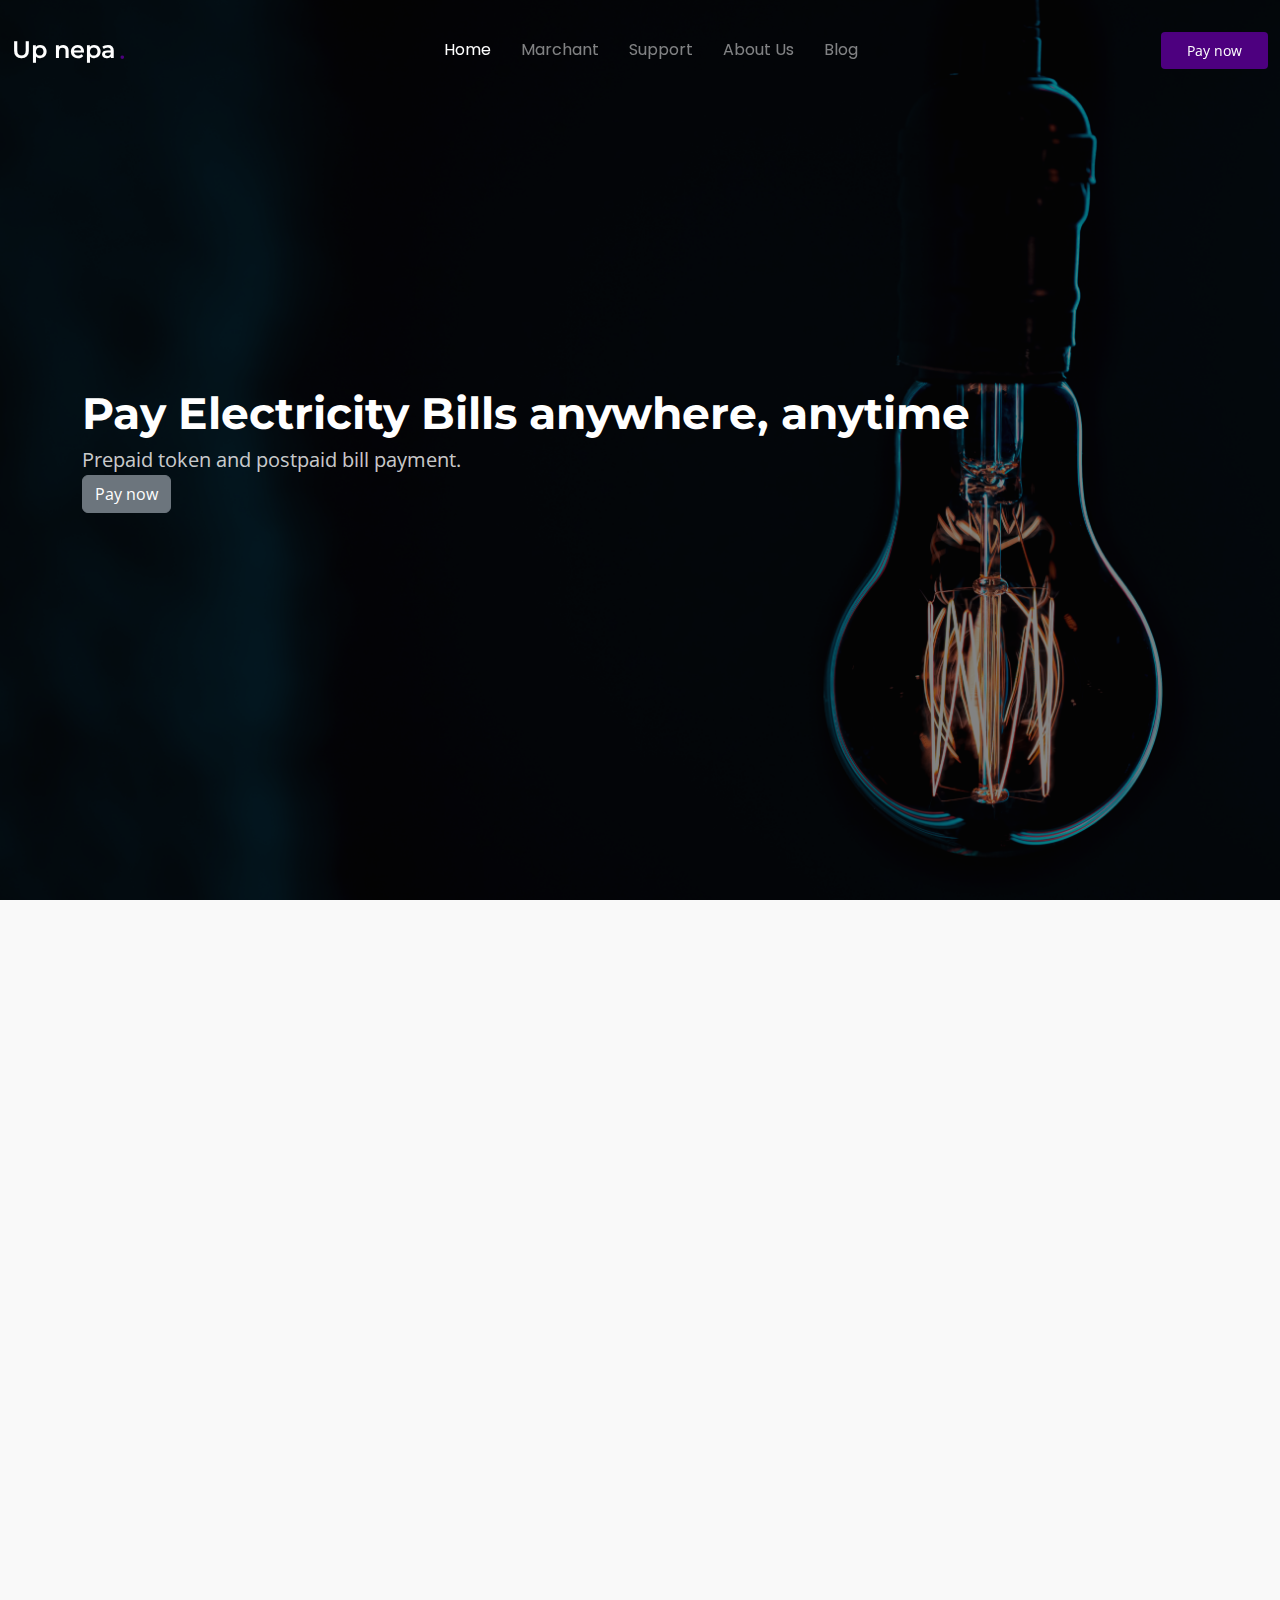
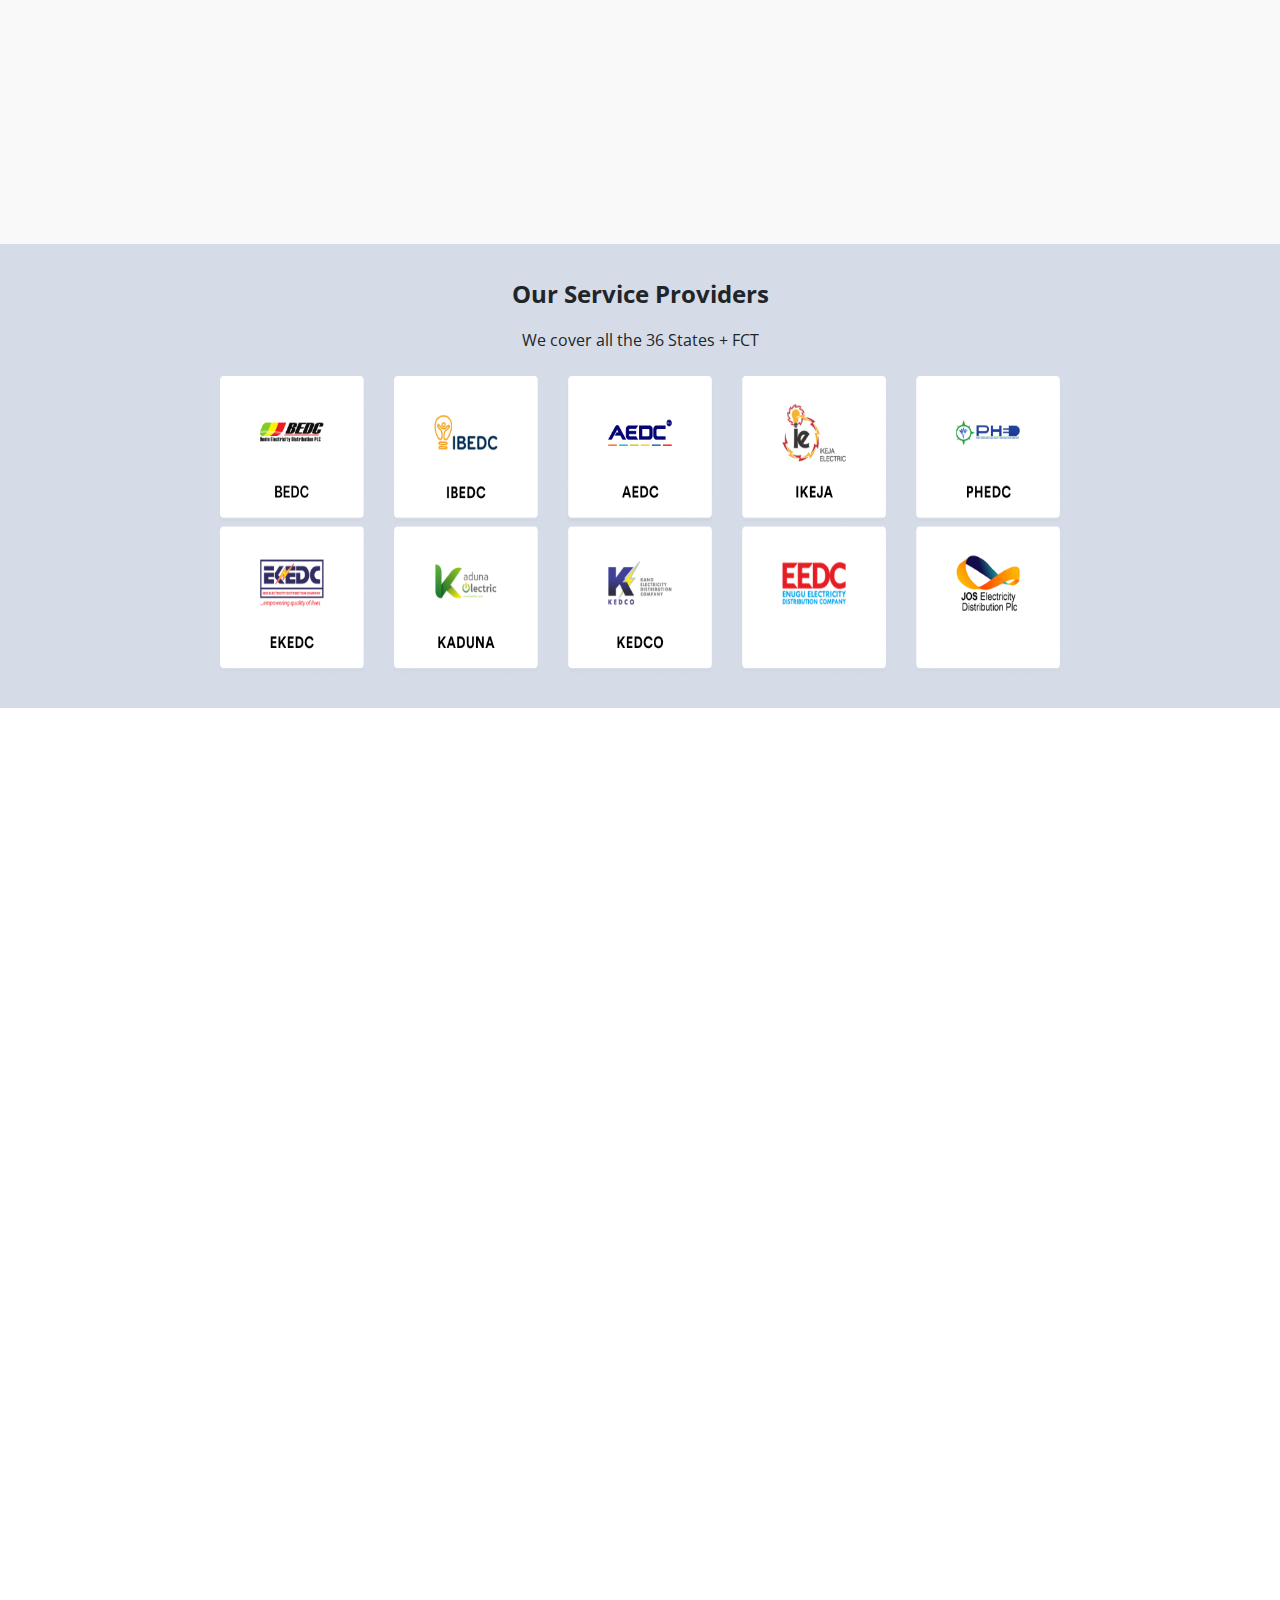
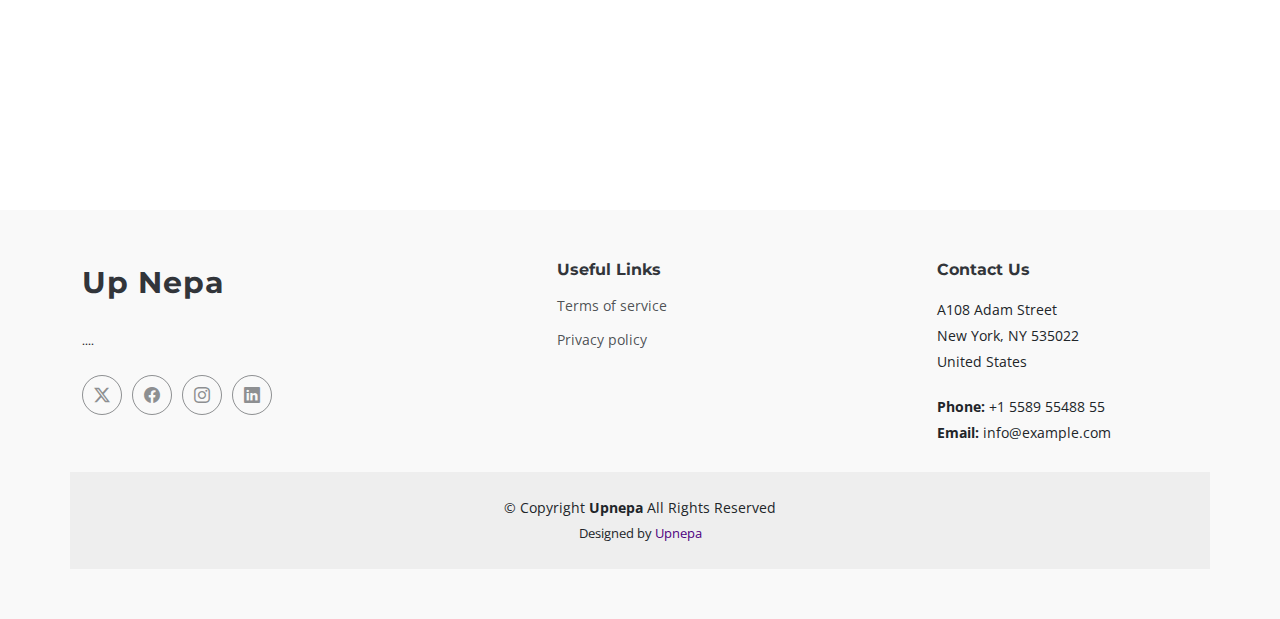
==== index.html @ fd12af21 "Chore: Initial commit" ====
<!DOCTYPE html>
<html lang="en">

<head>
  <meta charset="UTF-8">
  <meta http-equiv="X-UA-Compatible" content="IE=edge">
  <meta name="viewport" content="width=device-width, initial-scale=1.0">
  <title>Up Nepa- Your All-In-One Bill Payment App</title>
  <meta name="description" content="Pay electricity bills online and recharge prepaid meters in Nigeria for all Discos. Buy airtime, purchase data, subscribe to cable TV and get internet subscriptions. Enjoy convenience and control over your energy expenses.">
  <meta name="keywords" content="Up Nepa, BEDC, AEDC, JED, EKEDC, IBEDC, IKEDC, EEDC, KAEDCO, KEDCO, PHEDC, Bill Payment, Hespat, Buy electricity online. Prepaid electricity. Prepaid electricity units. How to Buy power. Effortless buypower online. Pay electricity bills Easy, Effortless and Simple. Up Nepa aedc. Nepa PHCN units online. Card USSD bank payment. power plug nigeria. power plug Ondo. power plug ng. Pay as you go electricity. Recharge Electricity Abuja. Recharge Electricity Nigeria. Online purchase for Abuja Disco. Prepaid meter tokens, Electricity online in nigeria. Recharge your meter in nigeria. PHCN meter recharge. NEPA meter recharge. Online electricity pin recharge. Purchase electricity, Up Nepa in nigeria, Electricity pins, Electricity tokens, light, purchase light online, Nigerian electricity, Recharge now! Buy Airtime, Purchase Data, Subscribe to Cable TV, Get Internet Subscriptions" />
  <meta property="og:title" content="Up Nepa | Buy Electricity" />
  <meta property="og:site_name" content="Up Nepa.africa">
  <meta property="og:description" content="Get your token in minutes" />
  <meta property="og:image" content="https://Up Nepa.africa/images/dp.jpg" />
  <meta property="og:url" content="https://Up Nepa.ng">
  <meta property="og:type" content="website">
  <meta property="phone_number" content="08111105111">
  <meta property="og:phone_number" content="08111105111">
  <meta property="email" content="hello@Up Nepa.ng">
  <meta property="og:email" content="hello@Up Nepa.ng">
  <meta name="robots" content="index.follow">
  <link rel="canonical" href="https://Up Nepa.ng/blog">
  <link href="images/favicon.png" rel="icon">
  <!-- Fonts -->
  <link href="https://fonts.googleapis.com" rel="preconnect">
  <link href="https://fonts.gstatic.com" rel="preconnect" crossorigin>
  <link href="https://fonts.googleapis.com/css2?family=Open+Sans:ital,wght@0,300;0,400;0,500;0,600;0,700;0,800;1,300;1,400;1,500;1,600;1,700;1,800&family=Montserrat:ital,wght@0,100;0,200;0,300;0,400;0,500;0,600;0,700;0,800;0,900;1,100;1,200;1,300;1,400;1,500;1,600;1,700;1,800;1,900&family=Poppins:ital,wght@0,100;0,200;0,300;0,400;0,500;0,600;0,700;0,800;0,900;1,100;1,200;1,300;1,400;1,500;1,600;1,700;1,800;1,900&display=swap" rel="stylesheet">

  <!-- Vendor CSS Files -->
  <link href="assets/vendor/bootstrap/css/bootstrap.min.css" rel="stylesheet">
  <link href="assets/vendor/bootstrap-icons/bootstrap-icons.css" rel="stylesheet">
  <link href="assets/vendor/aos/aos.css" rel="stylesheet">
  <link href="assets/vendor/glightbox/css/glightbox.min.css" rel="stylesheet">
  <link href="assets/vendor/swiper/swiper-bundle.min.css" rel="stylesheet">

  <!-- Main CSS File -->
  <link href="assets/css/main.css" rel="stylesheet">

  <style>
     .modal-header {
    background-color: #4d007f; /* Red color */
    color: white;
  }

  .modal-footer {
    background-color: #f1f1f1;
  }

  .modal-body {
    padding: 20px;
    background-color: #ffffff; /* White background */
  }

  .faq-item {
    padding: 15px;
    border: 1px solid #ddd;
    border-radius: 5px;
    background-color: #f8f9fa;
    margin-bottom: 10px;
    cursor: pointer;
  }

  .faq-item:hover {
    background-color: #e2e6ea;
  }

  .num {
    font-weight: bold;
    color: #4d007f; /* Red color */
  }

  .modal-content {
    border-radius: 10px;
    border: 1px solid #4d007f; /* Red border */
  }

  .close {
    color: white;
    opacity: 1;
  }

  .close:hover {
    color: #ccc;
  }
  </style>
</head>

<body class="index-page">

  <header id="header" class="header d-flex align-items-center fixed-top">
    <div class="container-fluid position-relative d-flex align-items-center justify-content-between">

      <a href="index.html" class="logo d-flex align-items-center me-auto me-xl-0">
        <!-- Uncomment the line below if you also wish to use an image logo -->
        <!-- <img src="assets/img/logo.png" alt=""> -->
        <h1 class="sitename">Up nepa</h1><span>.</span>
      </a>

      <nav id="navmenu" class="navmenu">
        <ul>
          <li><a href="index.html#hero" class="active">Home</a></li>
          <li><a href="index.html#about">Marchant</a></li>
          <li><a href="index.html#portfolio">Support</a></li>
          <li><a href="index.html#pricing">About Us</a></li>
          <li><a href="blog.html">Blog</a></li>
        
        </ul>
        <i class="mobile-nav-toggle d-xl-none bi bi-list"></i>
      </nav>

      <a class="btn-getstarted" href="index.html#about">Pay now </a>

    </div>
  </header>

  <main class="main">

    <!-- Hero Section -->
    <section id="hero" class="hero section dark-background">

      <img src="assets/img/hero-bg.jpg" alt="" data-aos="fade-in">

      <div class="container">
        <div class="row">
          <div class="col-lg-10">
            <h2 data-aos="fade-up" data-aos-delay="100">Pay Electricity Bills
              anywhere,
              anytime</h2>
            <p data-aos="fade-up" data-aos-delay="200">Prepaid token and postpaid bill payment.</p>
            <a class="btn btn-secondary " href="index.html#about">Pay now </a>
          </div>
     
        </div>
      </div>

    </section><!-- /Hero Section -->

    
    <!-- About Section -->
    <section id="about" class="about section light-background">

      <div class="container" data-aos="fade-up" data-aos-delay="100">
        <div class="row align-items-xl-center gy-5">

          <div class="col-xl-5 content">
            <h3>Why Choose Up nepa?</h3>
            <p>Up Nepa is a Utility and Bill Payment platform that enables Nigerians to pay for electricity instantly from the comfort of their homes, anywhere, and anytime.</p>
           
            <a href="#" class="read-more"><span>Read More</span><i class="bi bi-arrow-right"></i></a>
          </div>

          <div class="col-xl-7">
            <div class="row gy-4 icon-boxes">

              <div class="col-md-6" data-aos="fade-up" data-aos-delay="200">
                <div class="icon-box">
                  <img src="./assets/img/call.png" width="70px" height="70px" alt="">
                  <!-- <i class="bi bi-buildings"></i> -->
                  <h3>Excellent Customer Support</h3>
                  <p>Our customer support agents are well trained and always available to help you resolve any issue. We provide you with multiple ways to reach us and get help as fast as possible.</p>
                </div>
              </div> <!-- End Icon Box -->

              <div class="col-md-6" data-aos="fade-up" data-aos-delay="300">
                <div class="icon-box">
                  <img src="./assets/img/call.png" width="70px" height="70px" alt="">
                  <!-- <i class="bi bi-clipboard-pulse"></i> -->
                  <h3>Fast Service Delivery</h3>
                  <p>Enjoy prompt service delivery for all our products and services across all our platforms. We promise swift value delivery for every transaction made every time.</p>
                </div>
              </div> <!-- End Icon Box -->

              <div class="col-md-6" data-aos="fade-up" data-aos-delay="400">
                <!-- <div class="icon-box">
                  <i class="bi bi-command"></i>
                  <h3>Multiple Payment Method
                  </h3>
                  <p>
                    Multiple Payment Method Pay with a wallet, bank transfer, card or Crypto. All our payment methods are fast, seamless and 100% secured. Enjoy multiple payment processes with zero glitches.</p>
                </div> -->
              </div> <!-- End Icon Box -->

              <div class="col-md-6" data-aos="fade-up" data-aos-delay="500">
                <div class="icon-box">
                  <!-- <i class="bi bi-command"></i> -->
                  <img src="./assets/img/call.png" width="70px" height="70px" alt="">
                  <h3>Multiple Payment Method
                  </h3>
                  <p>
                    Multiple Payment Method Pay with a wallet, bank transfer, card or Crypto. All our payment methods are fast, seamless and 100% secured. Enjoy multiple payment processes with zero glitches.</p>
                </div>
              </div>

            </div>
          </div>

        </div>
      </div>

    </section><!-- /About Section -->



<!-- SERVICE PROVIDERS start-->
<section class="section" style="background: #D5DCE7; padding: 2em 0;">
  <div class="providers container" style="overflow-x: hidden;">
      <div class="mainP" style="text-align: center; margin-bottom: 1em;">
          <p style="font-size: 1.5em; font-weight: bold;">Our Service Providers</p>
      </div>
      <div class="explain" style="text-align: center; margin-bottom: 1.5em;">
          <p>We cover all the 36 States + FCT</p>
      </div>
      <style>
          .flexImg {
              display: flex;
              justify-content: center;
              gap: 1.5em;
              flex-wrap: wrap;
              cursor: pointer;
          }

          .flexImg img {
              transition: transform 0.3s, box-shadow 0.3s;
          }

          .flexImg img:hover {
              transform: scale(1.1);
             
          }
      </style>
      <div class="flexImg">
          <a class="section2" href="bedc"><img src="./assets/img/001.png" alt="bedc logo" width="150px" height="150px"></a>
          <a class="section2" href="ibedc"><img src="./assets/img/002.png" alt="ibedc logo" width="150px" height="150px"></a>
          <a class="section2" href="aedc"><img src="./assets/img/003.png" alt="aedc logo" width="150px" height="150px"></a>
          <a class="section2" href="ikedc"><img src="./assets/img/004.png" alt="ikedc logo" width="150px" height="150px"></a>
          <a class="section2" href="phed"><img src="./assets/img/005.png" alt="phed logo" width="150px" height="150px"></a>
      </div>
      <div class="flexImg">
          <a class="section3" href="ekedc"><img src="./assets/img/006.png" alt="ekedc logo" width="150px" height="150px"></a>
          <a class="section3" href="kaedco"><img src="./assets/img/007.png" alt="kaedco logo" width="150px" height="150px"></a>
          <a class="section3" href="kedco"><img src="./assets/img/008.png" alt="kedco logo" width="150px" height="150px"></a>
          <a class="section3" href="eedc"><img src="./assets/img/009.png" alt="eedc logo" width="150px" height="150px"></a>
          <a class="section3" href="jed"><img src="./assets/img/010.webp" alt="jed logo" width="150px" height="150px"></a>
      </div>
      <!-- <div class="flexImg" style="text-align: center; justify-content: center">
          <a class="section2" href="yedc"><img src="./assets/img/yedc.jpg" alt="yedc logo" width="50px" height="100px" style="border-radius: 8px;"></a>
      </div> -->
  </div>
</section>
<!-- SERVICE PROVIDERS end-->


 
    <!-- Features Section -->
    <section id="features" class="features section">


      <div class="container">

        <div class="row gy-4 align-items-center features-item">
          <div class="col-lg-5 order-2 order-lg-1" data-aos="fade-up" data-aos-delay="200">
            <h3>Need Help? Contact us now</h3>
            <p>
              Our customer support experience is rated 5-star and available 24/7 to help you resolve any issue across multiple channels.
            </p>
            <p>For instant queries, visit the <a href="FAQ">FAQ</a> page, to speak with a customer care representative at 08111105111.</p>
          </div>
          <div class="col-lg-7 order-1 order-lg-2 d-flex align-items-center" data-aos="zoom-out" data-aos-delay="100">
            <div class="image-stack">
              <img src="assets/img/features-light-1.jpg" alt="" class="stack-front">
              <img src="assets/img/features-light-2.jpg" alt="" class="stack-back">
            </div>
          </div>
        </div><!-- Features Item -->

    
      </div>

    </section><!-- /Features Section -->




<!-- Faq Section -->
<section id="faq" class="faq section">
  <div class="container">
    <div class="row gy-4">
      <div class="col-lg-4" data-aos="fade-up" data-aos-delay="100">
        <div class="content px-xl-5">
          <h3><span>Frequently Asked </span><strong>Questions</strong></h3>
        </div>
      </div>

      <div class="col-lg-8" data-aos="fade-up" data-aos-delay="200">
        <div class="faq-container">
          <div class="faq-item" data-toggle="modal" data-target="#faq1Modal">
            <h3><span class="num">1.</span> What services does Up Nepa offer after rebranding?</h3>
          </div>
          <div class="faq-item" data-toggle="modal" data-target="#faq2Modal">
            <h3><span class="num">2.</span> How can I buy prepaid/postpaid electricity units online?</h3>
          </div>
          <div class="faq-item" data-toggle="modal" data-target="#faq3Modal">
            <h3><span class="num">3.</span> Why is there debt on my meter?</h3>
          </div>
          <div class="faq-item" data-toggle="modal" data-target="#faq4Modal">
            <h3><span class="num">4.</span> Benefits of buying electricity online?</h3>
          </div>
          <div class="faq-item" data-toggle="modal" data-target="#faq5Modal">
            <h3><span class="num">5.</span> How can I access Up Nepa's services?</h3>
          </div>
        </div>
        <p>For instant queries, visit the <a href="FAQ">FAQ</a> page, to speak with a customer care representative at 08111105111.</p>
      </div>
    </div>
  </div>
</section><!-- /Faq Section -->

<!-- Modals -->

<!-- Modal 1 -->
<div class="modal fade" id="faq1Modal" tabindex="-1" role="dialog" aria-labelledby="faq1ModalLabel" aria-hidden="true">
  <div class="modal-dialog" role="document">
    <div class="modal-content">
      <div class="modal-header">
        <h5 class="modal-title" id="faq1ModalLabel">What services does Up Nepa offer after rebranding?</h5>
        <!-- <button type="button" class="close" data-dismiss="modal" aria-label="Close">
          <span aria-hidden="true">&times;</span>
        </button> -->
      </div>
      <div class="modal-body">
        Up Nepa now offers a wide range of utility bill payment services, including electricity, cable TV, airtime, and internet data subscriptions, providing customers with a one-stop solution for their payment needs.
      </div>
      <div class="modal-footer">
        <button type="button" class="btn btn-danger" data-dismiss="modal">Close</button>
      </div>
    </div>
  </div>
</div>

<!-- Modal 2 -->
<div class="modal fade" id="faq2Modal" tabindex="-1" role="dialog" aria-labelledby="faq2ModalLabel" aria-hidden="true">
  <div class="modal-dialog" role="document">
    <div class="modal-content">
      <div class="modal-header">
        <h5 class="modal-title" id="faq2ModalLabel">How can I buy prepaid/postpaid electricity units online?</h5>
        <!-- <button type="button" class="close" data-dismiss="modal" aria-label="Close">
          <span aria-hidden="true">&times;</span>
        </button> -->
      </div>
      <div class="modal-body">
        Enter www.Up Nepa.ng on your browser
        <br>Input your phone number
        <br>Enter your name
        <br>Input a valid Email address
        <br>Select your electricity provider
        <br>Select your state
        <br>Select your meter type(prepaid)
        <br>Select Prepaid-If you load token on your meter
        <br>Select your meter number
        <br>Proceed to input amount
        <br>Choose your payment option, either bank transfer or online payment
        <br>Transfer the required amount to the virtual account number displayed
        <br>Click on ‘I have transferred the money’ after payment has been made
        <br>Your order will be processed and sent to you via SMS and Email.
      </div>
      <div class="modal-footer">
        <button type="button" class="btn btn-danger" data-dismiss="modal">Close</button>
      </div>
    </div>
  </div>
</div>

<!-- Modal 3 -->
<div class="modal fade" id="faq3Modal" tabindex="-1" role="dialog" aria-labelledby="faq3ModalLabel" aria-hidden="true">
  <div class="modal-dialog" role="document">
    <div class="modal-content">
      <div class="modal-header">
        <h5 class="modal-title" id="faq3ModalLabel">Why is there debt on my meter?</h5>
        <!-- <button type="button" class="close" data-dismiss="modal" aria-label="Close">
          <span aria-hidden="true">&times;</span>
        </button> -->
      </div>
      <div class="modal-body">
        Debt on a meter can occur for several reasons.
        <br>The cost for the units on a newly installed meter is paid by the customer (as debt) on their first recharge of the meter.
        <br>Migration of Previous Debt: If the property used an analog meter before the installation of a Prepaid meter, or using the estimated billing (Post Paid) and there was a debt before the installation of the prepaid meter, the debt on the estimated (Postpaid) billing account is migrated to the Prepaid meter account.
        <br>Penalties: If there was a bypass or illegal connection discovered in the house, the penalty charge is added as debt to the prepaid meter account.
        <br>Kindly visit your nearest electricity distribution company office to discuss your debt profile.
      </div>
      <div class="modal-footer">
        <button type="button" class="btn btn-danger" data-dismiss="modal">Close</button>
      </div>
    </div>
  </div>
</div>

<!-- Modal 4 -->
<div class="modal fade" id="faq4Modal" tabindex="-1" role="dialog" aria-labelledby="faq4ModalLabel" aria-hidden="true">
  <div class="modal-dialog" role="document">
    <div class="modal-content">
      <div class="modal-header">
        <h5 class="modal-title" id="faq4ModalLabel">Benefits of buying electricity online?</h5>
        <!-- <button type="button" class="close" data-dismiss="modal" aria-label="Close">
          <span aria-hidden="true">&times;</span>
        </button> -->
      </div>
      <div class="modal-body">
        The ease of monitoring your account, comparing plans, and making payments from the comfort of your home or workplace is an advantage of purchasing energy online.
      </div>
      <div class="modal-footer">
        <button type="button" class="btn btn-danger" data-dismiss="modal">Close</button>
      </div>
    </div>
  </div>
</div>

<!-- Modal 5 -->
<div class="modal fade" id="faq5Modal" tabindex="-1" role="dialog" aria-labelledby="faq5ModalLabel" aria-hidden="true">
  <div class="modal-dialog" role="document">
    <div class="modal-content">
      <div class="modal-header">
        <h5 class="modal-title" id="faq5ModalLabel">How can I access Up Nepa's services?</h5>
        <!-- <button type="button" class="close" data-dismiss="modal" aria-label="Close">
          <span aria-hidden="true">&times;</span>
        </button> -->
      </div>
      <div class="modal-body">
        You can access Up Nepa's services via the official website (www.Up Nepa.ng), mobile app, or by visiting any of our branches nationwide.
      </div>
      <div class="modal-footer">
        <button type="button" class="btn btn-danger" data-dismiss="modal">Close</button>
      </div>
    </div>
  </div>
</div>

  </main>

  <footer id="footer" class="footer position-relative light-background">

    <div class="container footer-top">
      <div class="row gy-4">
        <div class="col-lg-5 col-md-12 footer-about">
          <a href="index.html" class="logo d-flex align-items-center">
            <span class="sitename">Up Nepa</span>
          </a>
          <p>....</p>
          <div class="social-links d-flex mt-4">
            <a href=""><i class="bi bi-twitter-x"></i></a>
            <a href=""><i class="bi bi-facebook"></i></a>
            <a href=""><i class="bi bi-instagram"></i></a>
            <a href=""><i class="bi bi-linkedin"></i></a>
          </div>
        </div>

        <div class="col-lg-2 col-6 footer-links">
          <h4>Useful Links</h4>
          <ul>
            
            <li><a href="#">Terms of service</a></li>
            <li><a href="#">Privacy policy</a></li>
          </ul>
        </div>

        <div class="col-lg-2 col-6 footer-links">
        
        </div>

        <div class="col-lg-3 col-md-12 footer-contact text-center text-md-start">
          <h4>Contact Us</h4>
          <p>A108 Adam Street</p>
          <p>New York, NY 535022</p>
          <p>United States</p>
          <p class="mt-4"><strong>Phone:</strong> <span>+1 5589 55488 55</span></p>
          <p><strong>Email:</strong> <span>info@example.com</span></p>
        </div>

      </div>
    </div>

    <div class="container copyright text-center mt-4">
      <p>© <span>Copyright</span> <strong class="sitename">Upnepa</strong> <span>All Rights Reserved</span></p>
      <div class="credits">
     
        Designed by <a href="https://upnepa.co/">Upnepa</a>
      </div>
    </div>

  </footer>

  <!-- Scroll Top -->
  <a href="#" id="scroll-top" class="scroll-top d-flex align-items-center justify-content-center"><i class="bi bi-arrow-up-short"></i></a>

  <!-- Preloader -->
  <div id="preloader"></div>


<!-- Add Bootstrap CSS and JS -->

<script src="https://code.jquery.com/jquery-3.5.1.slim.min.js"></script>
<script src="https://cdn.jsdelivr.net/npm/@popperjs/core@2.5.2/dist/umd/popper.min.js"></script>
<script src="https://stackpath.bootstrapcdn.com/bootstrap/4.5.2/js/bootstrap.min.js"></script>

  <!-- Vendor JS Files -->
  <script src="assets/vendor/bootstrap/js/bootstrap.bundle.min.js"></script>
  <script src="assets/vendor/php-email-form/validate.js"></script>
  <script src="assets/vendor/aos/aos.js"></script>
  <script src="assets/vendor/glightbox/js/glightbox.min.js"></script>
  <script src="assets/vendor/purecounter/purecounter_vanilla.js"></script>
  <script src="assets/vendor/imagesloaded/imagesloaded.pkgd.min.js"></script>
  <script src="assets/vendor/isotope-layout/isotope.pkgd.min.js"></script>
  <script src="assets/vendor/swiper/swiper-bundle.min.js"></script>

  <!-- Main JS File -->
  <script src="assets/js/main.js"></script>

</body>

</html>
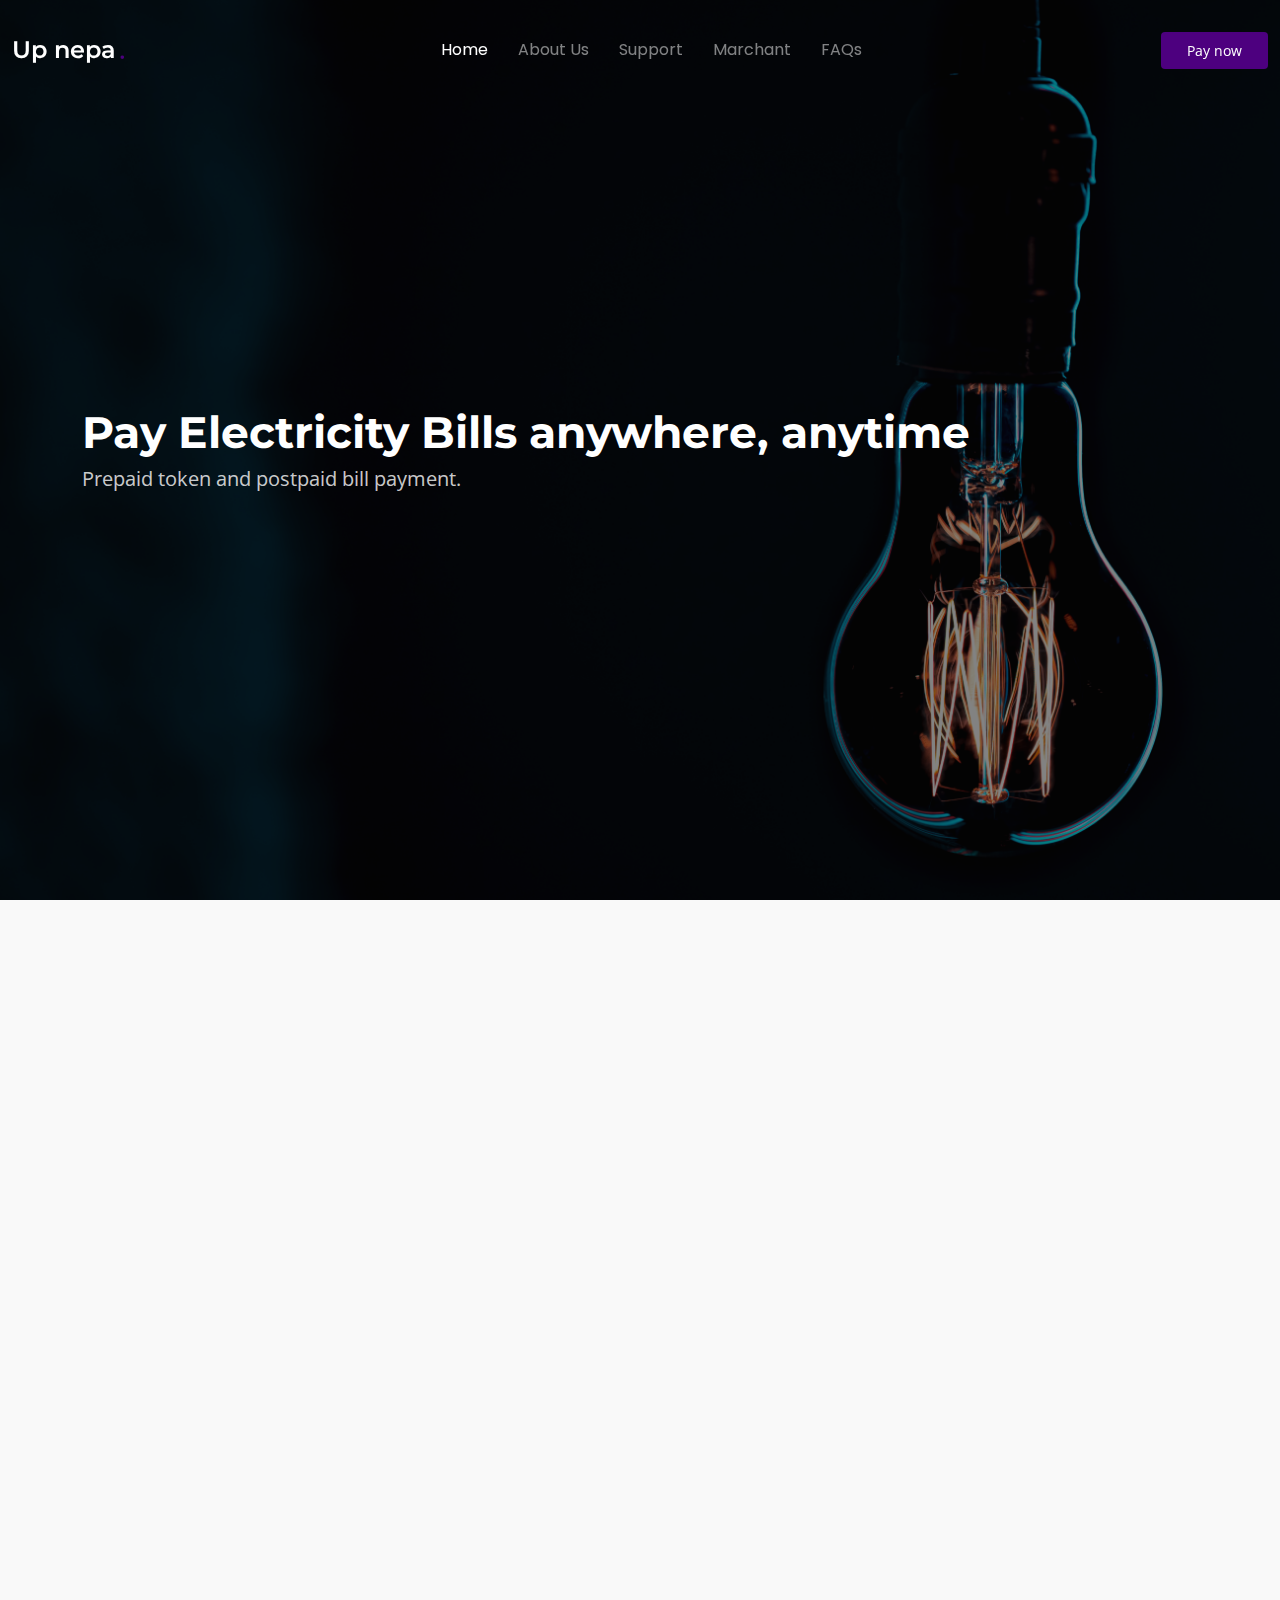
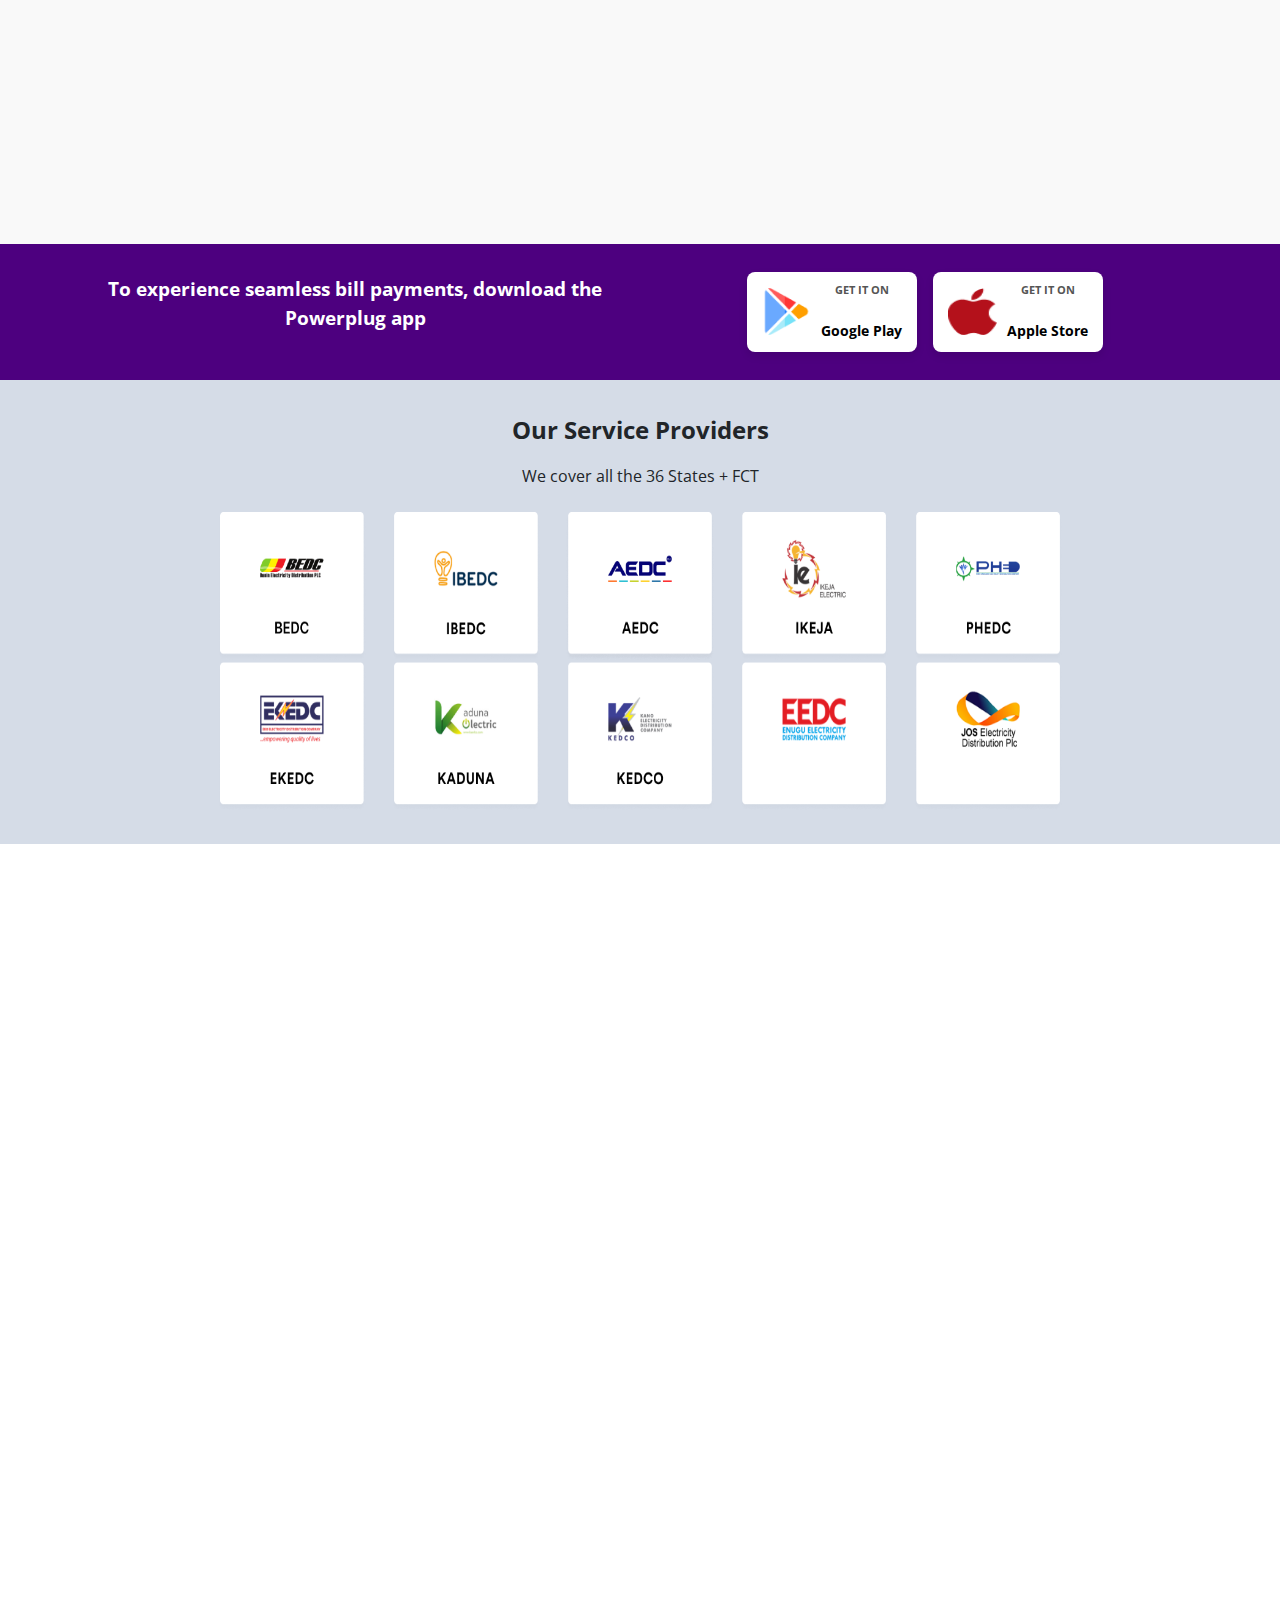
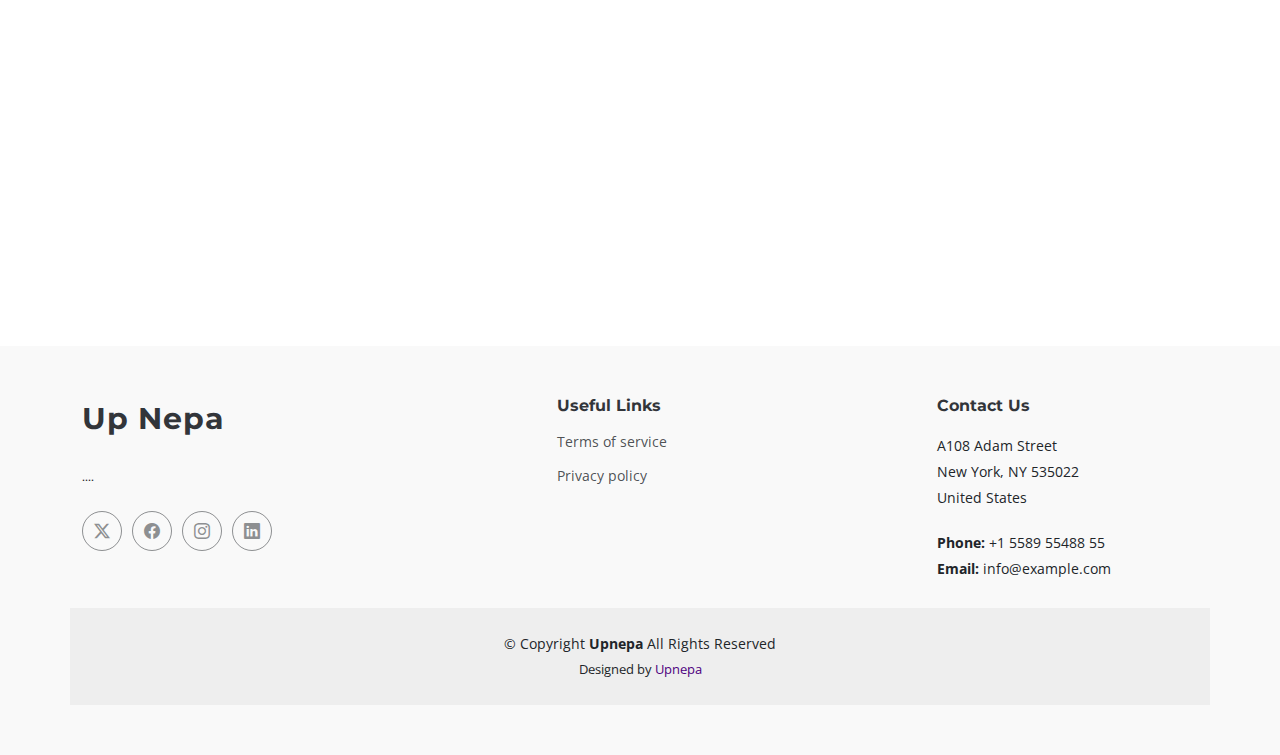
==== commit 1dc1a12f: "Fiox modifield" ====
--- a/index.html
+++ b/index.html
@@ -82,6 +82,52 @@
   .close:hover {
     color: #ccc;
   }
+
+  .download .para {
+    font-size: 1.2rem;
+    font-weight: bold;
+  }
+
+  .flexBtn1 {
+    display: flex;
+    align-items: center;
+    border-radius: 8px;
+    padding: 10px 15px;
+    background-color: #fff;
+    box-shadow: 0 4px 8px rgba(0, 0, 0, 0.1);
+    transition: background-color 0.3s ease;
+  }
+
+  .flexBtn1:hover {
+    background-color: #e0e0e0;
+  }
+
+  .flexBtn1 img {
+    margin-right: 10px;
+  }
+
+  .play {
+    font-size: 0.9rem;
+    font-weight: bold;
+  }
+
+  .play span {
+    font-size: 0.7rem;
+    display: block;
+    color: #555;
+  }
+
+  .bg-btn {
+    background-color: #fff;
+  }
+
+  .text-white {
+    color: #fff;
+  }
+
+  .m-2 {
+    margin: 10px;
+  }
   </style>
 </head>
 
@@ -99,10 +145,10 @@
       <nav id="navmenu" class="navmenu">
         <ul>
           <li><a href="index.html#hero" class="active">Home</a></li>
-          <li><a href="index.html#about">Marchant</a></li>
-          <li><a href="index.html#portfolio">Support</a></li>
-          <li><a href="index.html#pricing">About Us</a></li>
-          <li><a href="blog.html">Blog</a></li>
+          <li><a href="index.html#about">About Us</a></li>
+          <li><a href="index.html#support">Support</a></li>
+          <li><a href="#">Marchant</a></li>
+          <li><a href="index.html#faq">FAQs</a></li>
         
         </ul>
         <i class="mobile-nav-toggle d-xl-none bi bi-list"></i>
@@ -127,7 +173,7 @@
               anywhere,
               anytime</h2>
             <p data-aos="fade-up" data-aos-delay="200">Prepaid token and postpaid bill payment.</p>
-            <a class="btn btn-secondary " href="index.html#about">Pay now </a>
+            <!-- <a class="btn btn-secondary " href="index.html#about">Pay now </a> -->
           </div>
      
         </div>
@@ -163,7 +209,7 @@
 
               <div class="col-md-6" data-aos="fade-up" data-aos-delay="300">
                 <div class="icon-box">
-                  <img src="./assets/img/call.png" width="70px" height="70px" alt="">
+                  <img src="./assets/img/delivery.png" width="70px" height="70px" alt="">
                   <!-- <i class="bi bi-clipboard-pulse"></i> -->
                   <h3>Fast Service Delivery</h3>
                   <p>Enjoy prompt service delivery for all our products and services across all our platforms. We promise swift value delivery for every transaction made every time.</p>
@@ -183,7 +229,7 @@
               <div class="col-md-6" data-aos="fade-up" data-aos-delay="500">
                 <div class="icon-box">
                   <!-- <i class="bi bi-command"></i> -->
-                  <img src="./assets/img/call.png" width="70px" height="70px" alt="">
+                  <img src="./assets/img/payment.png" width="70px" height="70px" alt="">
                   <h3>Multiple Payment Method
                   </h3>
                   <p>
@@ -199,6 +245,39 @@
 
     </section><!-- /About Section -->
 
+
+
+<!-- Download APP CTA start -->
+<div id="pay" style="background: #4d007f; padding: 20px 0;">
+  <div class="download container text-center">
+    <div class="row align-items-center">
+      <div class="col-md-6">
+        <p class="para text-white">To experience seamless bill payments, download the Powerplug app</p>
+      </div>
+      <div class="col-md-6">
+        <div class="d-flex justify-content-center">
+          <a href="https://play.google.com/store/apps/details?id=ng.powerplug.power_plug" class="m-2">
+            <div class="flexBtn1 bg-btn">
+              <img src="./assets//img/playstore.png" alt="playstore logo" width="49px" height="47px">
+              <div class="ml-2">
+                <p class="play text-black mb-0"><span>GET IT ON</span> <br> Google Play</p>
+              </div>
+            </div>
+          </a>
+          <a href="https://apps.apple.com/ng/app/powerplug-buy-electricity/id6443731074" class="m-2">
+            <div class="flexBtn1 bg-btn">
+              <img src="./assets/img/apple.png" alt="app store logo" width="49px" height="47px">
+              <div class="ml-2">
+                <p class="play text-black mb-0"><span>GET IT ON</span> <br> Apple Store</p>
+              </div>
+            </div>
+          </a>
+        </div>
+      </div>
+    </div>
+  </div>
+</div>
+<!-- Download APP CTA end -->
 
 
 <!-- SERVICE PROVIDERS start-->
@@ -252,7 +331,7 @@
 
  
     <!-- Features Section -->
-    <section id="features" class="features section">
+    <section id="support" class="features section">
 
 
       <div class="container">
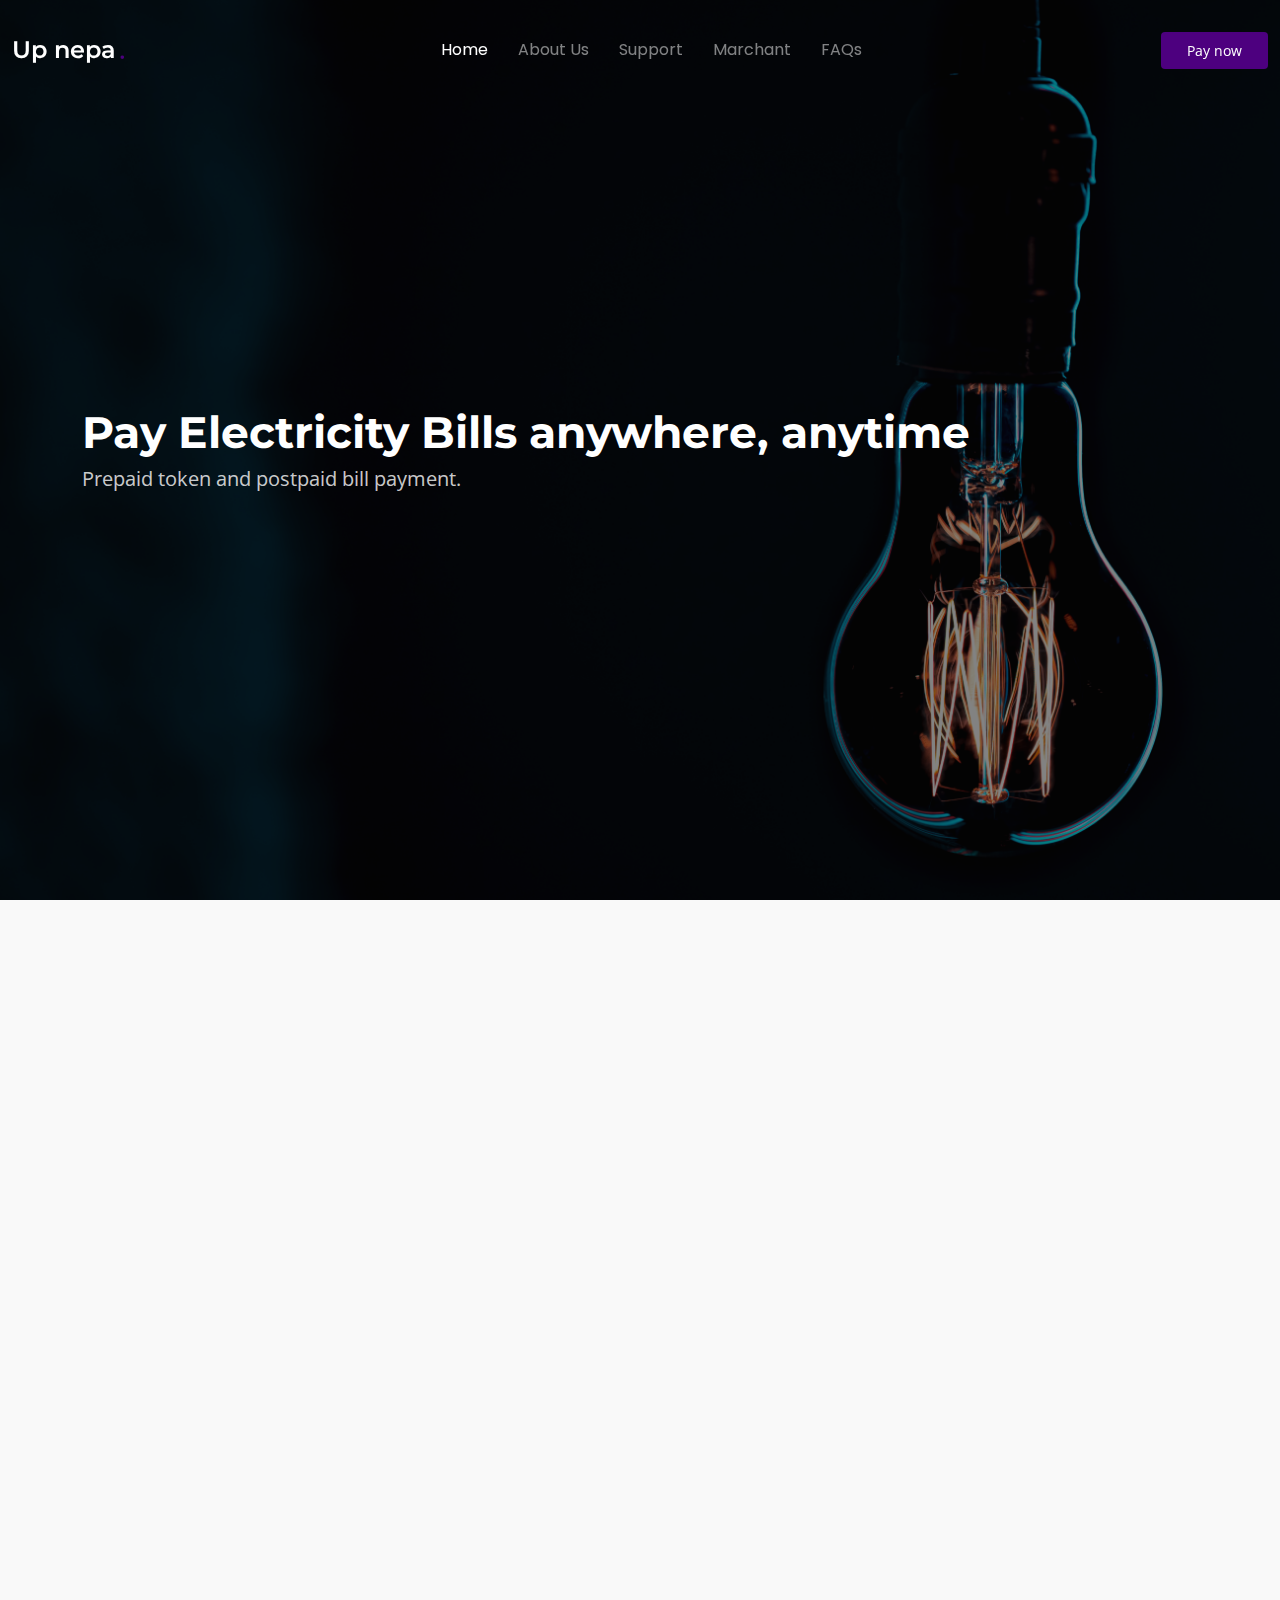
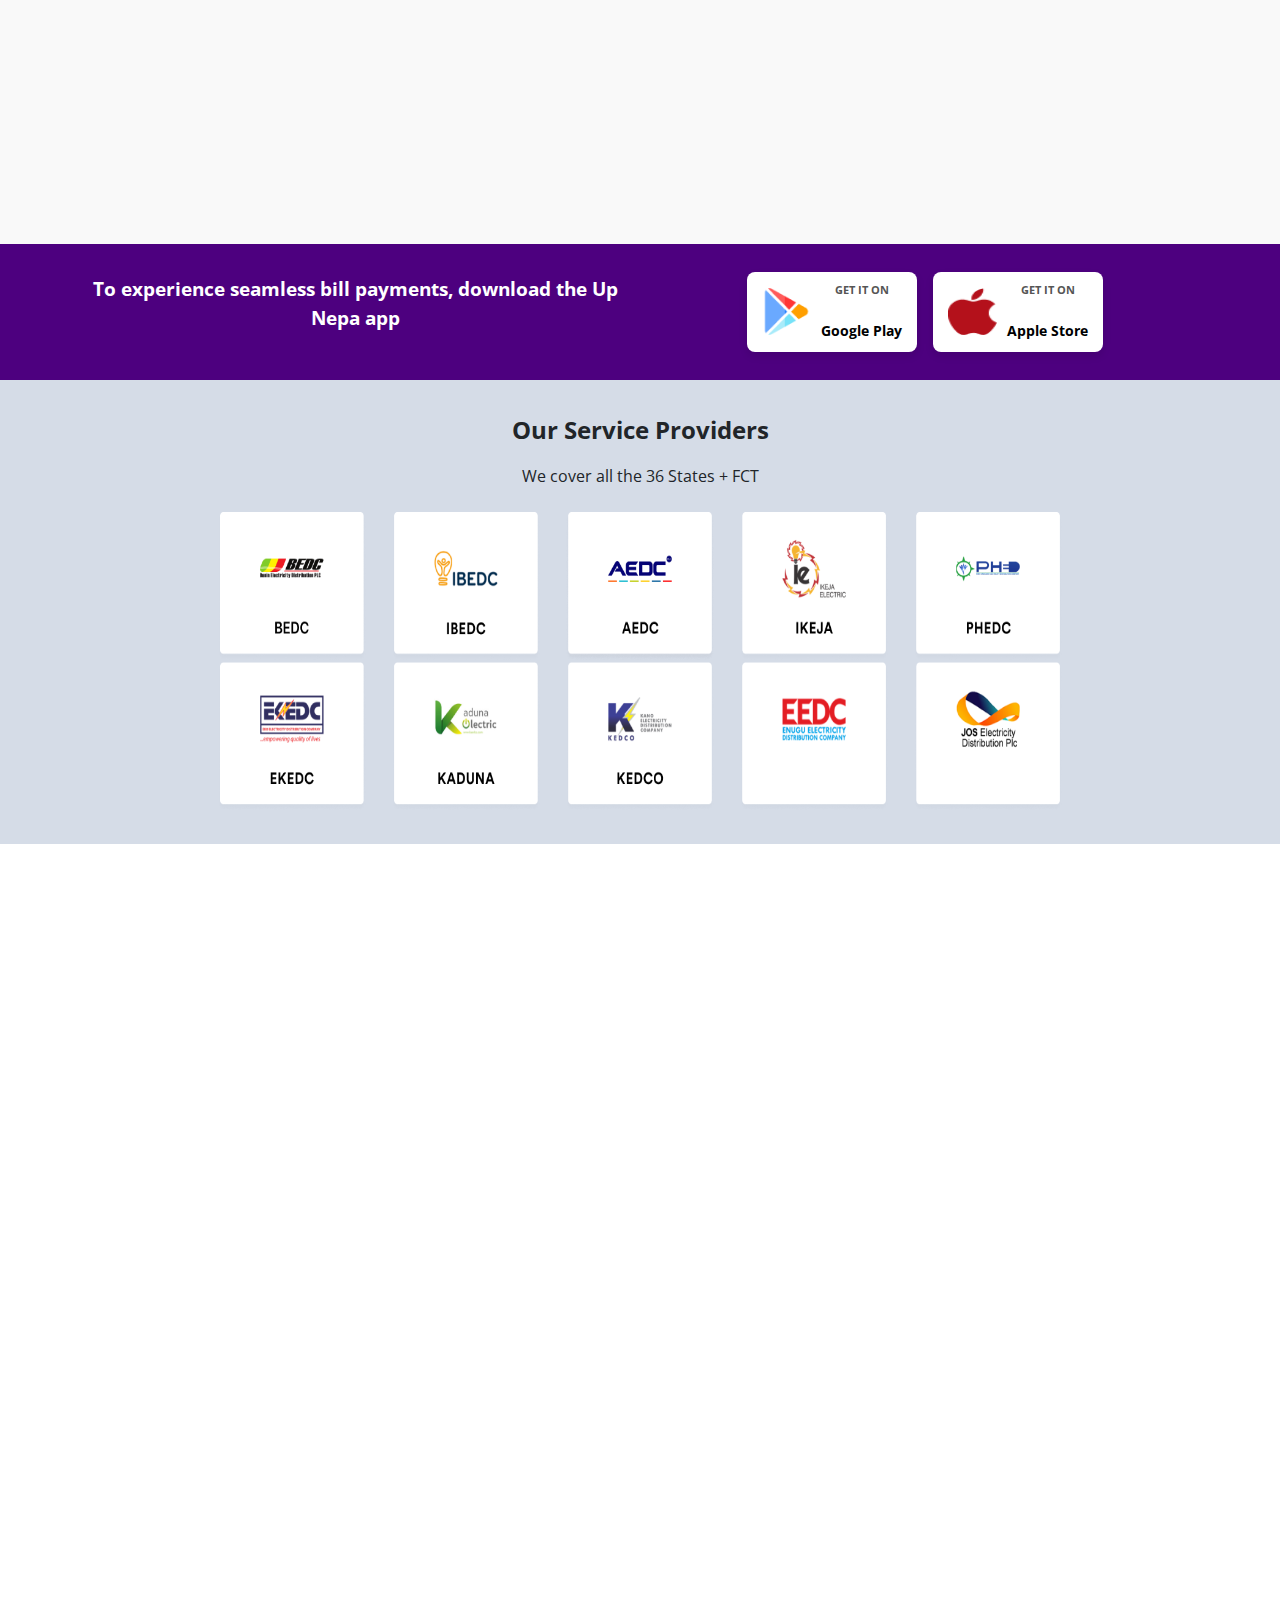
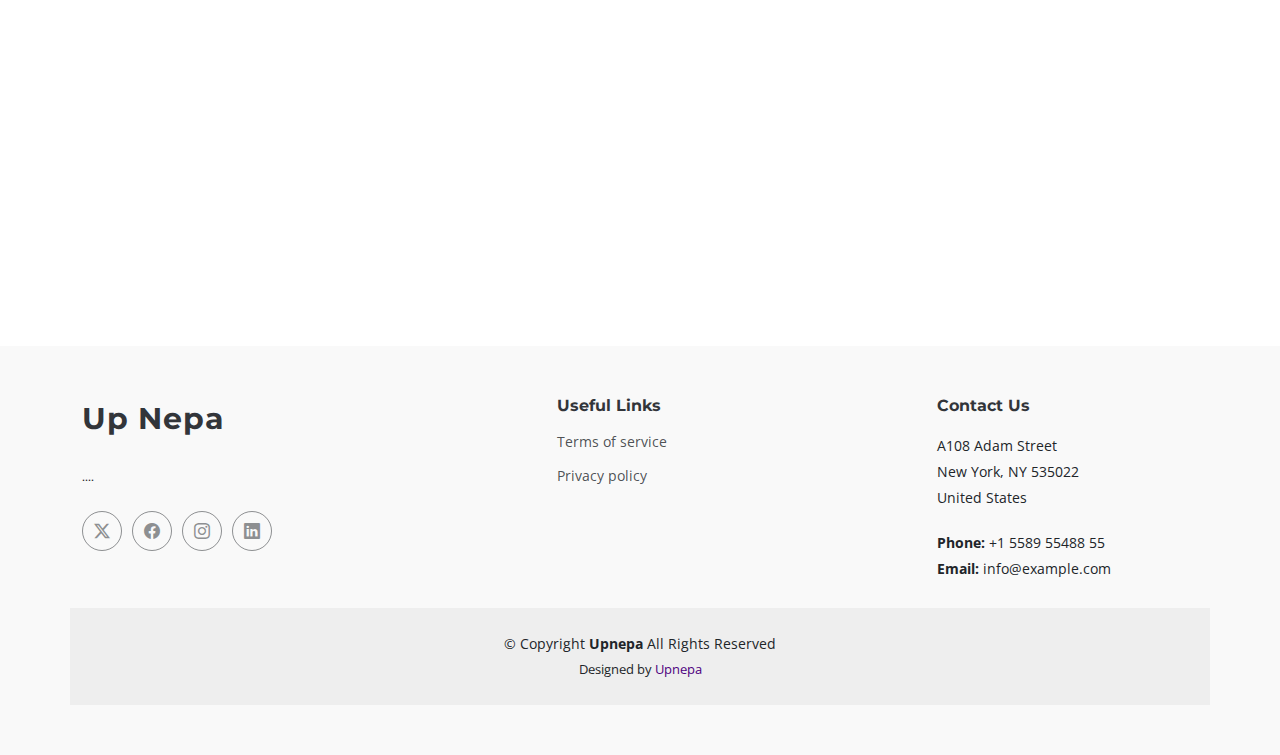
==== commit 02406e19: "Fiox modifield" ====
--- a/index.html
+++ b/index.html
@@ -220,7 +220,7 @@
                 <!-- <div class="icon-box">
                   <i class="bi bi-command"></i>
                   <h3>Multiple Payment Method
-                  </h3>
+                  </h3>-
                   <p>
                     Multiple Payment Method Pay with a wallet, bank transfer, card or Crypto. All our payment methods are fast, seamless and 100% secured. Enjoy multiple payment processes with zero glitches.</p>
                 </div> -->
@@ -252,11 +252,11 @@
   <div class="download container text-center">
     <div class="row align-items-center">
       <div class="col-md-6">
-        <p class="para text-white">To experience seamless bill payments, download the Powerplug app</p>
+        <p class="para text-white">To experience seamless bill payments, download the Up Nepa app</p>
       </div>
       <div class="col-md-6">
         <div class="d-flex justify-content-center">
-          <a href="https://play.google.com/store/apps/details?id=ng.powerplug.power_plug" class="m-2">
+          <a href="https://play.google.com/store/apps/details?id=ng.Up Nepa.power_plug" class="m-2">
             <div class="flexBtn1 bg-btn">
               <img src="./assets//img/playstore.png" alt="playstore logo" width="49px" height="47px">
               <div class="ml-2">
@@ -264,7 +264,7 @@
               </div>
             </div>
           </a>
-          <a href="https://apps.apple.com/ng/app/powerplug-buy-electricity/id6443731074" class="m-2">
+          <a href="https://apps.apple.com/ng/app/Up Nepa-buy-electricity/id6443731074" class="m-2">
             <div class="flexBtn1 bg-btn">
               <img src="./assets/img/apple.png" alt="app store logo" width="49px" height="47px">
               <div class="ml-2">
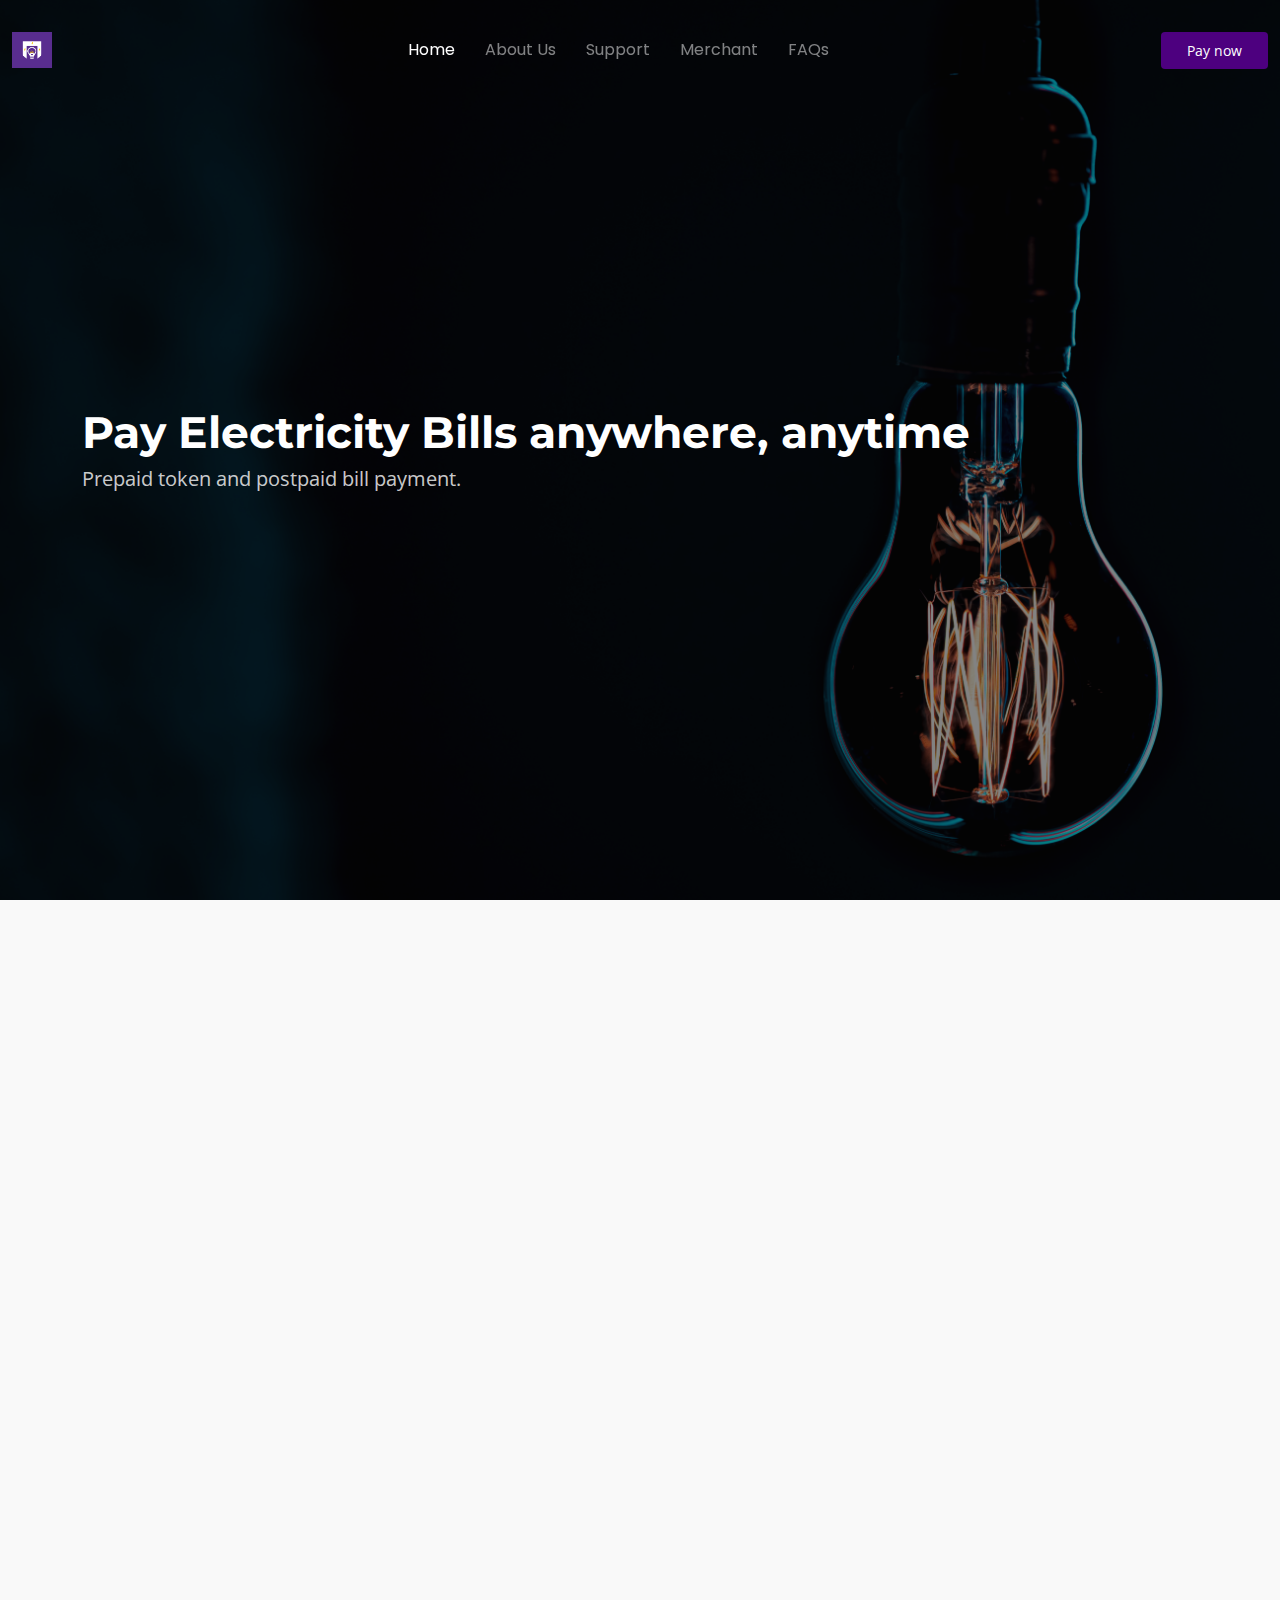
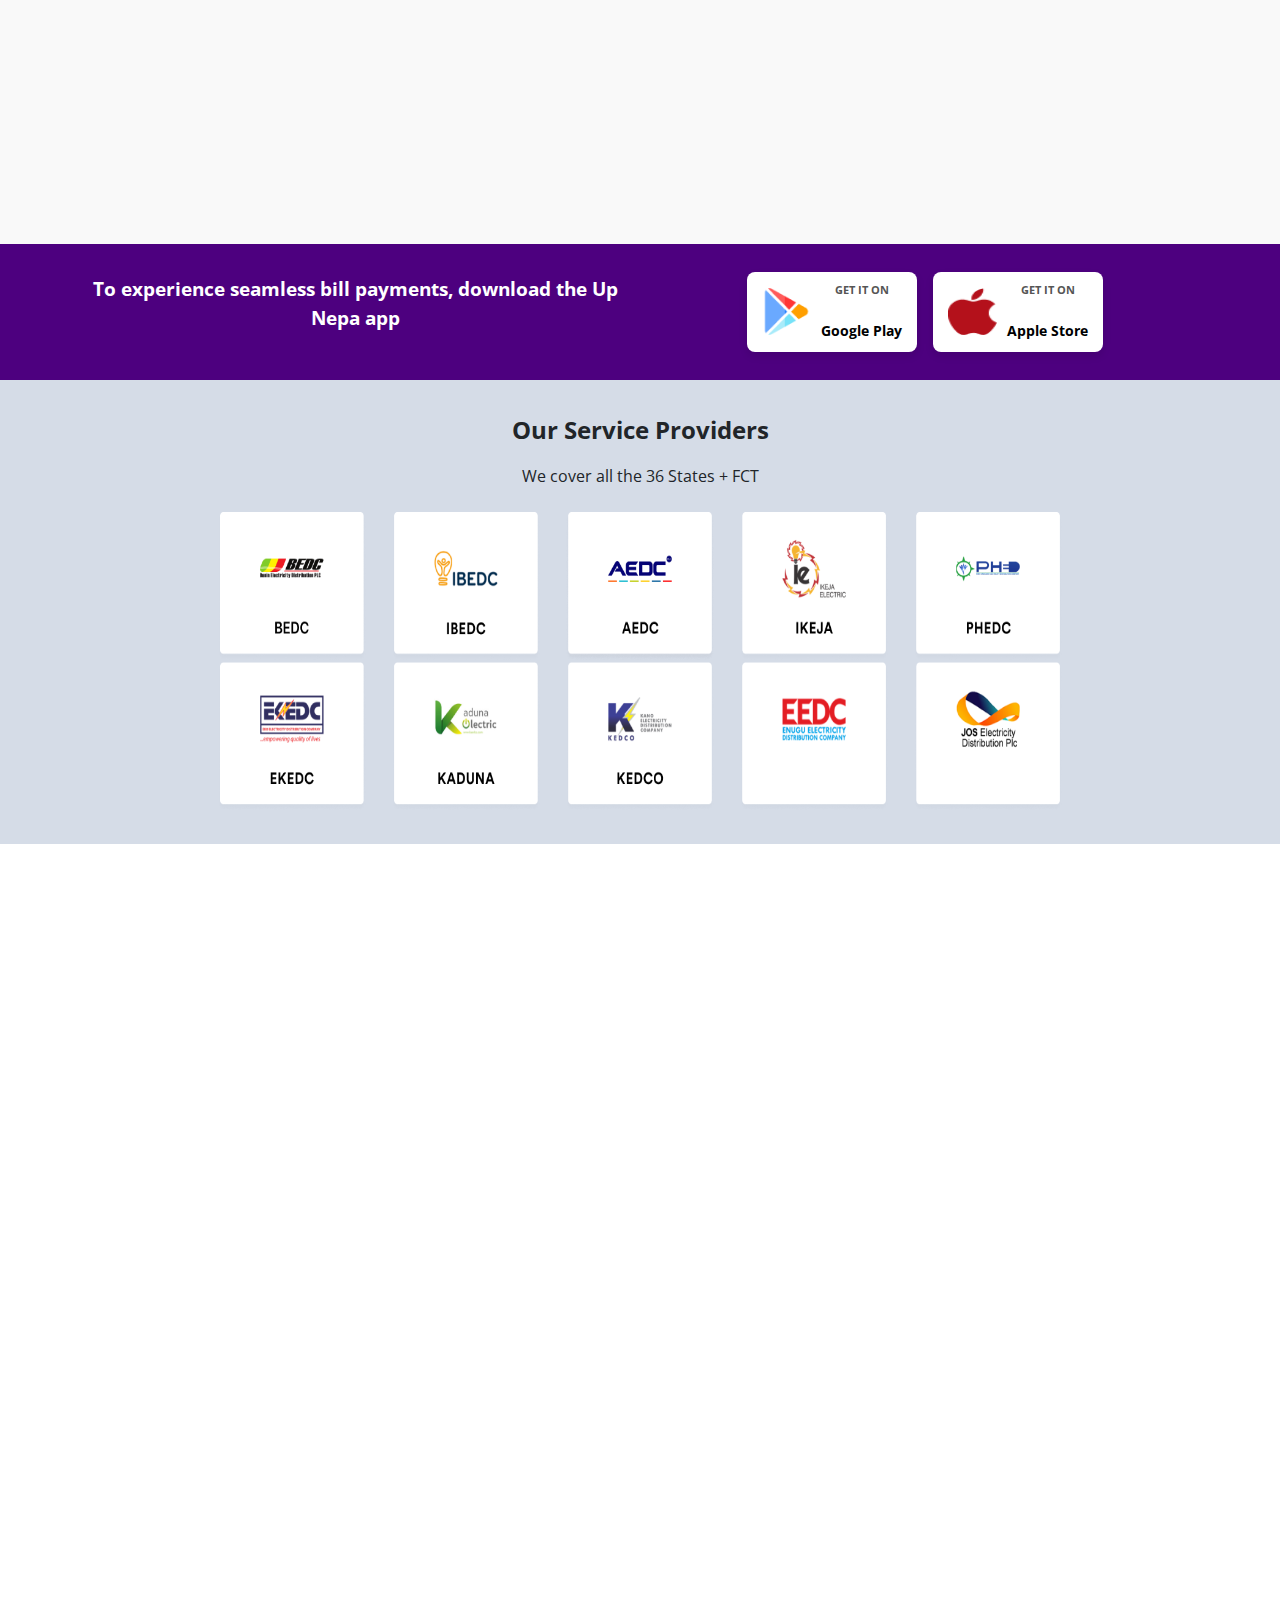
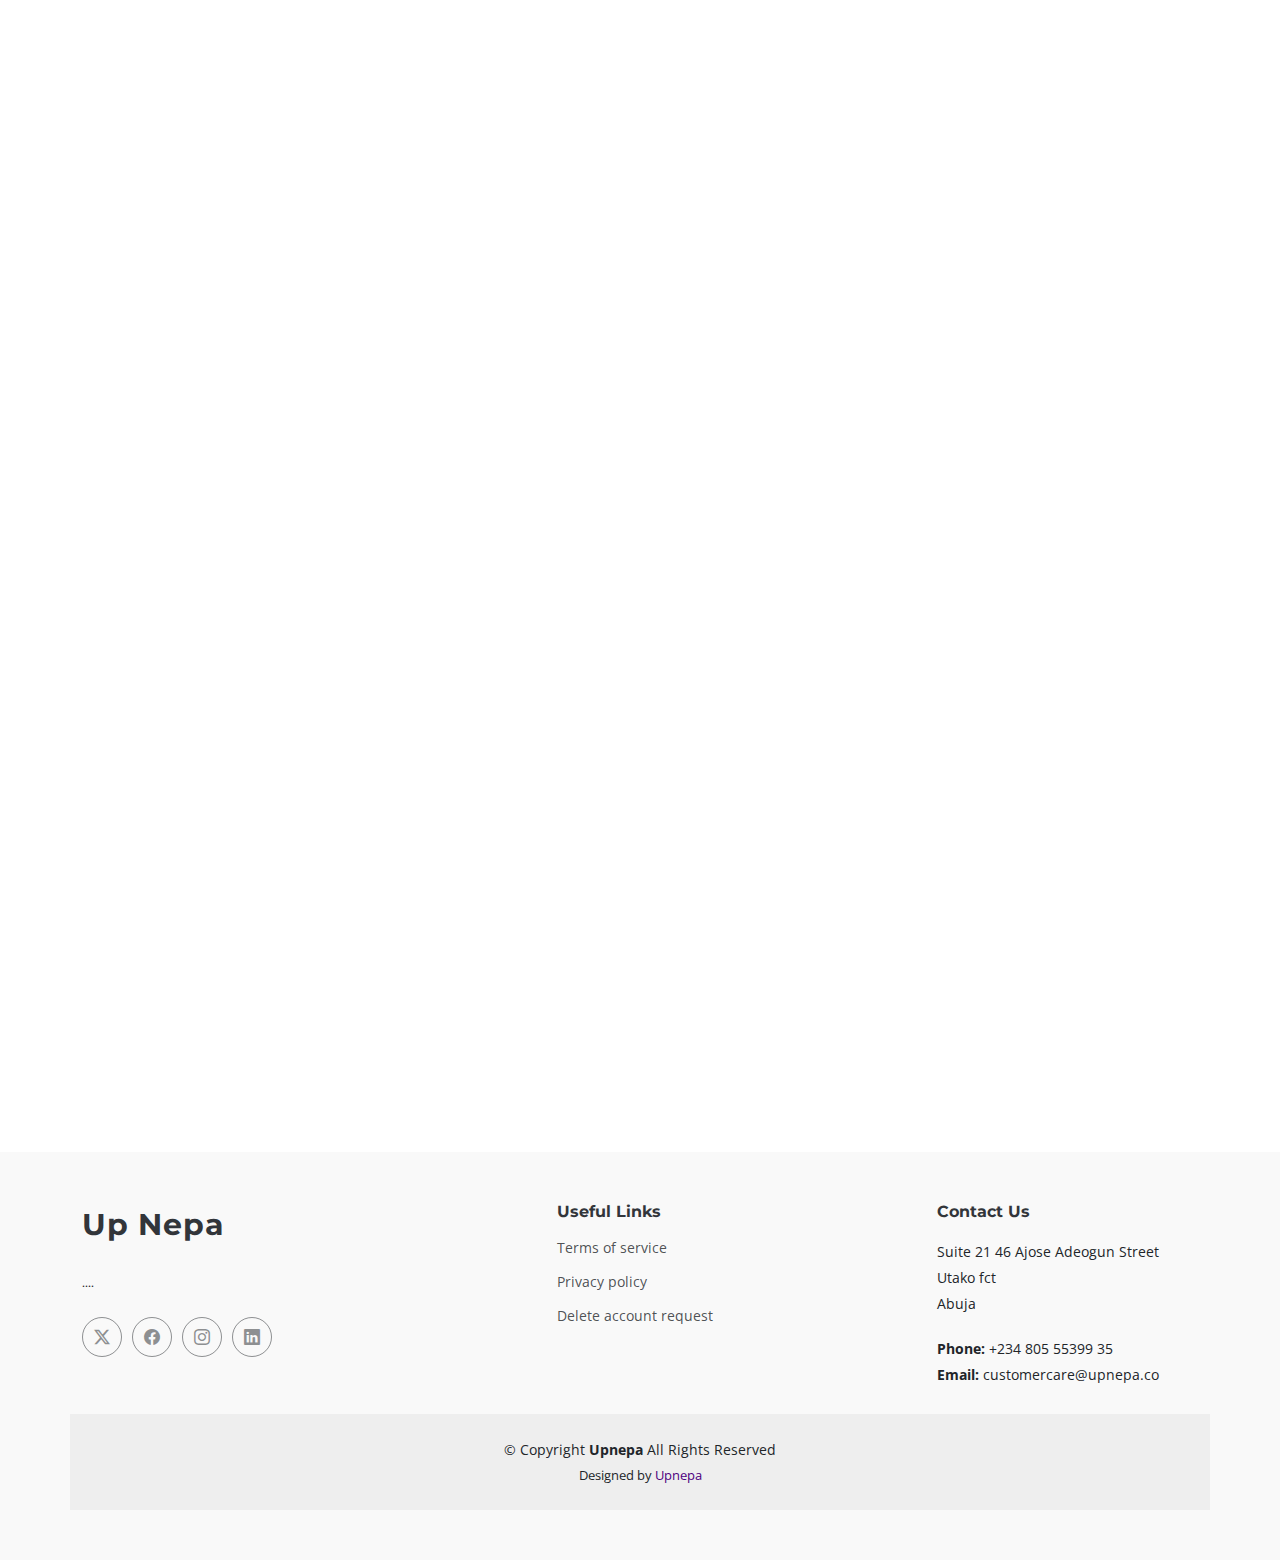
==== commit f99fdc0e: "Added some chages to the homepage" ====
--- a/index.html
+++ b/index.html
@@ -128,6 +128,22 @@
   .m-2 {
     margin: 10px;
   }
+  .phone-image {
+            max-width: 100%;
+            height: auto;
+            border-radius: 35px;
+            box-shadow: 0 4px 8px rgba(0, 0, 0, 0.1);
+        }
+        .download-buttons img {
+            max-width: 150px;
+            margin: 10px;
+        }
+        @media (max-width: 576px) {
+            .phone-image {
+                padding-top: 30px;
+            }
+        }
+
   </style>
 </head>
 
@@ -138,8 +154,8 @@
 
       <a href="index.html" class="logo d-flex align-items-center me-auto me-xl-0">
         <!-- Uncomment the line below if you also wish to use an image logo -->
-        <!-- <img src="assets/img/logo.png" alt=""> -->
-        <h1 class="sitename">Up nepa</h1><span>.</span>
+        <img width="40px" height="90px" src="assets/img/bg.png" alt="">
+        <!-- <h1 class="sitename">Up nepa</h1><span>.</span> -->
       </a>
 
       <nav id="navmenu" class="navmenu">
@@ -147,7 +163,7 @@
           <li><a href="index.html#hero" class="active">Home</a></li>
           <li><a href="index.html#about">About Us</a></li>
           <li><a href="index.html#support">Support</a></li>
-          <li><a href="#">Marchant</a></li>
+          <li><a href="#">Merchant</a></li>
           <li><a href="index.html#faq">FAQs</a></li>
         
         </ul>
@@ -306,6 +322,7 @@
               transform: scale(1.1);
              
           }
+       
       </style>
       <div class="flexImg">
           <a class="section2" href="bedc"><img src="./assets/img/001.png" alt="bedc logo" width="150px" height="150px"></a>
@@ -329,6 +346,24 @@
 <!-- SERVICE PROVIDERS end-->
 
 
+
+
+<div class="container text-center mt-5">
+  <div class="row">
+      <div class="col-md-4"  data-aos="fade-up" data-aos-delay="100">
+          <img src="./assets/img/APP-SLIDE-GOOGLE-PLAY_01.jpg" class="phone-image" alt="Payment Methods">
+      </div>
+      <div class="col-md-4"  data-aos="fade-up" data-aos-delay="150">
+          <img src="./assets/img/APP-SLIDE-GOOGLE-PLAY_02.jpg" class="phone-image" alt="Main Screen">
+      </div>
+      <div class="col-md-4"  data-aos="fade-up" data-aos-delay="200">
+          <img src="./assets/img/APP-SLIDE-GOOGLE-PLAY_05.jpg" class="phone-image" alt="Contact Us">
+      </div>
+  </div>
+
+
+</div>
+
  
     <!-- Features Section -->
     <section id="support" class="features section">
@@ -342,12 +377,12 @@
             <p>
               Our customer support experience is rated 5-star and available 24/7 to help you resolve any issue across multiple channels.
             </p>
-            <p>For instant queries, visit the <a href="FAQ">FAQ</a> page, to speak with a customer care representative at 08111105111.</p>
+            <p>For instant queries, visit the <a href="FAQ">FAQ</a> page, to speak with a customer care representative at +234 805 55399 35.</p>
           </div>
           <div class="col-lg-7 order-1 order-lg-2 d-flex align-items-center" data-aos="zoom-out" data-aos-delay="100">
             <div class="image-stack">
-              <img src="assets/img/features-light-1.jpg" alt="" class="stack-front">
-              <img src="assets/img/features-light-2.jpg" alt="" class="stack-back">
+              <img src="assets/img/img23.jpeg" alt="" class="stack-front">
+              <img src="assets/img/imgae.jpeg" alt="" class="stack-back">
             </div>
           </div>
         </div><!-- Features Item -->
@@ -388,7 +423,7 @@
             <h3><span class="num">5.</span> How can I access Up Nepa's services?</h3>
           </div>
         </div>
-        <p>For instant queries, visit the <a href="FAQ">FAQ</a> page, to speak with a customer care representative at 08111105111.</p>
+        <p>For instant queries, visit the <a href="FAQ">FAQ</a> page, to speak with a customer care representative at +234 805 55399 35.</p>
       </div>
     </div>
   </div>
@@ -536,22 +571,23 @@
           <h4>Useful Links</h4>
           <ul>
             
-            <li><a href="#">Terms of service</a></li>
-            <li><a href="#">Privacy policy</a></li>
+            <li><a href="terms-and-condition.html">Terms of service</a></li>
+            <li><a href="privacy-policy.html">Privacy policy</a></li>
+            <li><a href="privacy-policy.html">Delete account request </a></li>
           </ul>
         </div>
 
         <div class="col-lg-2 col-6 footer-links">
         
         </div>
-
+       
         <div class="col-lg-3 col-md-12 footer-contact text-center text-md-start">
           <h4>Contact Us</h4>
-          <p>A108 Adam Street</p>
-          <p>New York, NY 535022</p>
-          <p>United States</p>
-          <p class="mt-4"><strong>Phone:</strong> <span>+1 5589 55488 55</span></p>
-          <p><strong>Email:</strong> <span>info@example.com</span></p>
+          <p>Suite 21 46 Ajose Adeogun Street </p>
+          <p>Utako fct</p>
+          <p>Abuja</p>
+          <p class="mt-4"><strong>Phone:</strong> <span>+234 805 55399 35</span></p>
+          <p><strong>Email:</strong> <span>customercare@upnepa.co</span></p>
         </div>
 
       </div>
